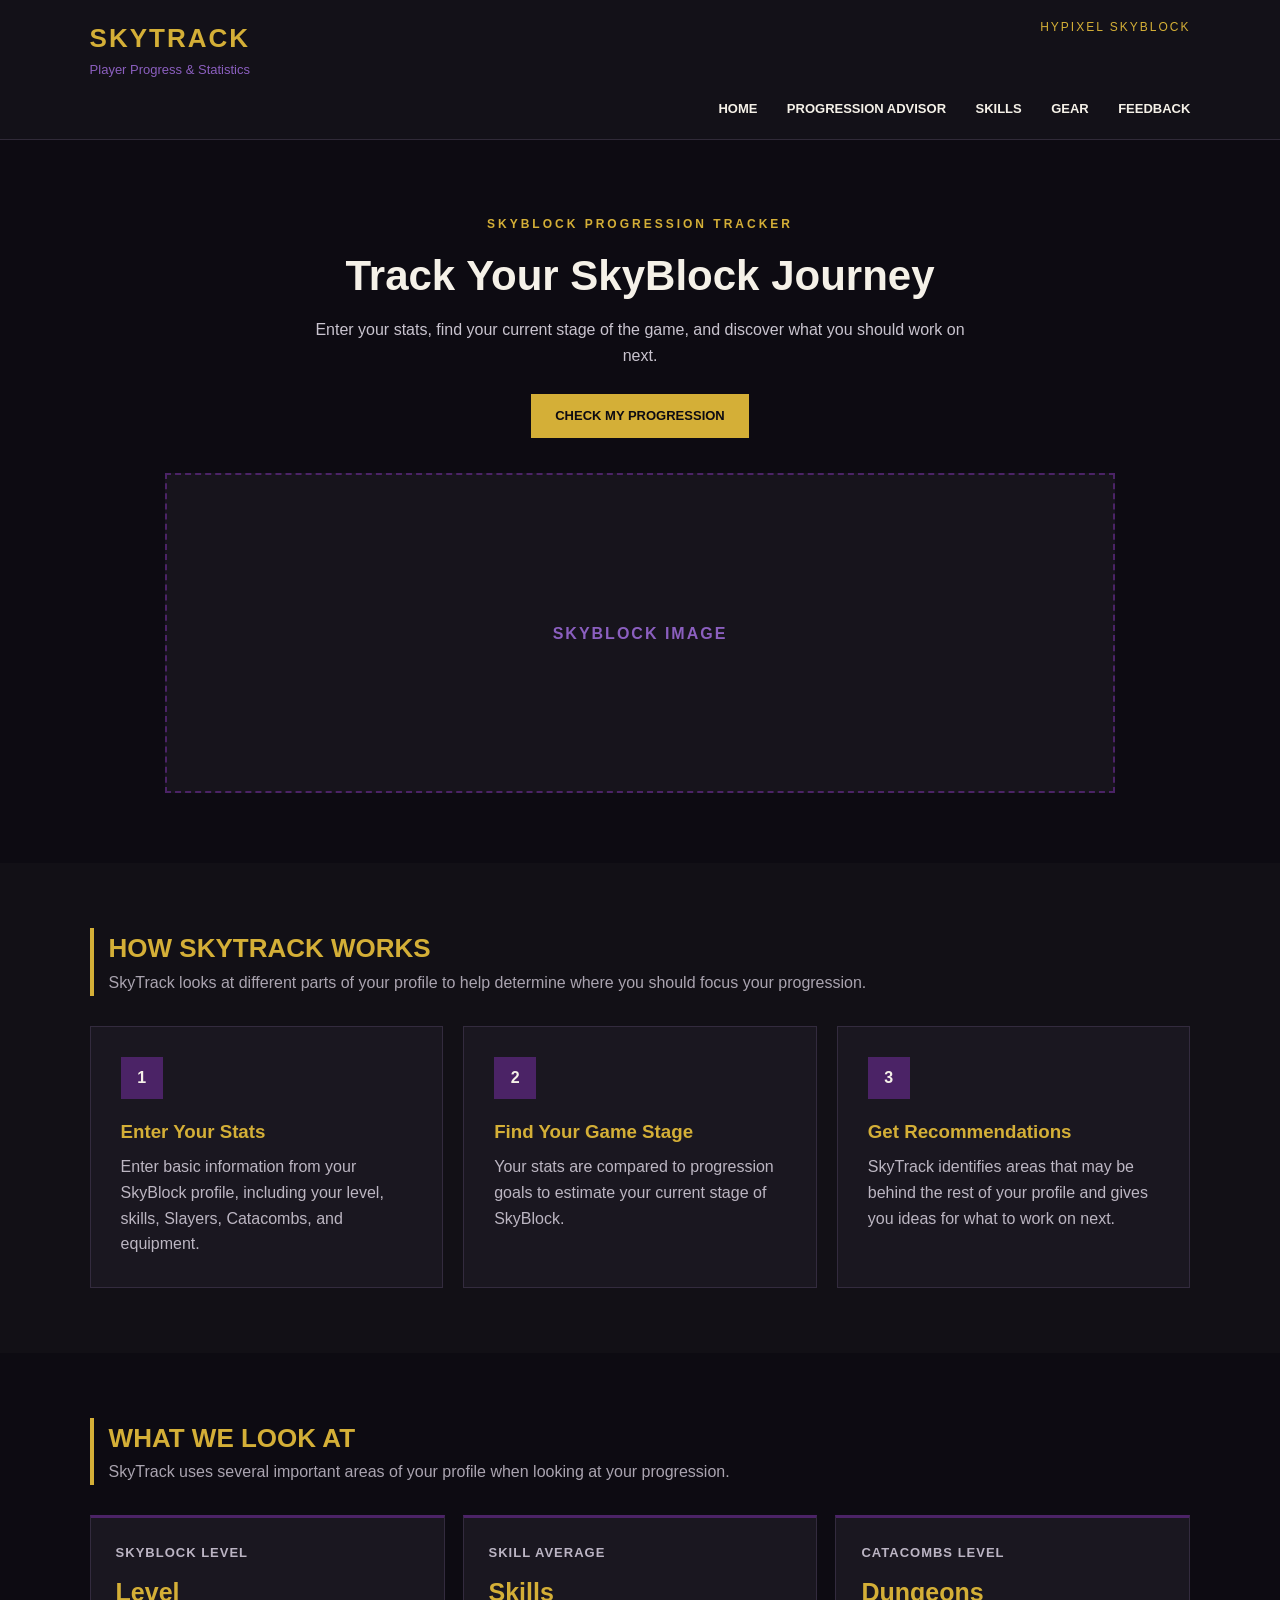
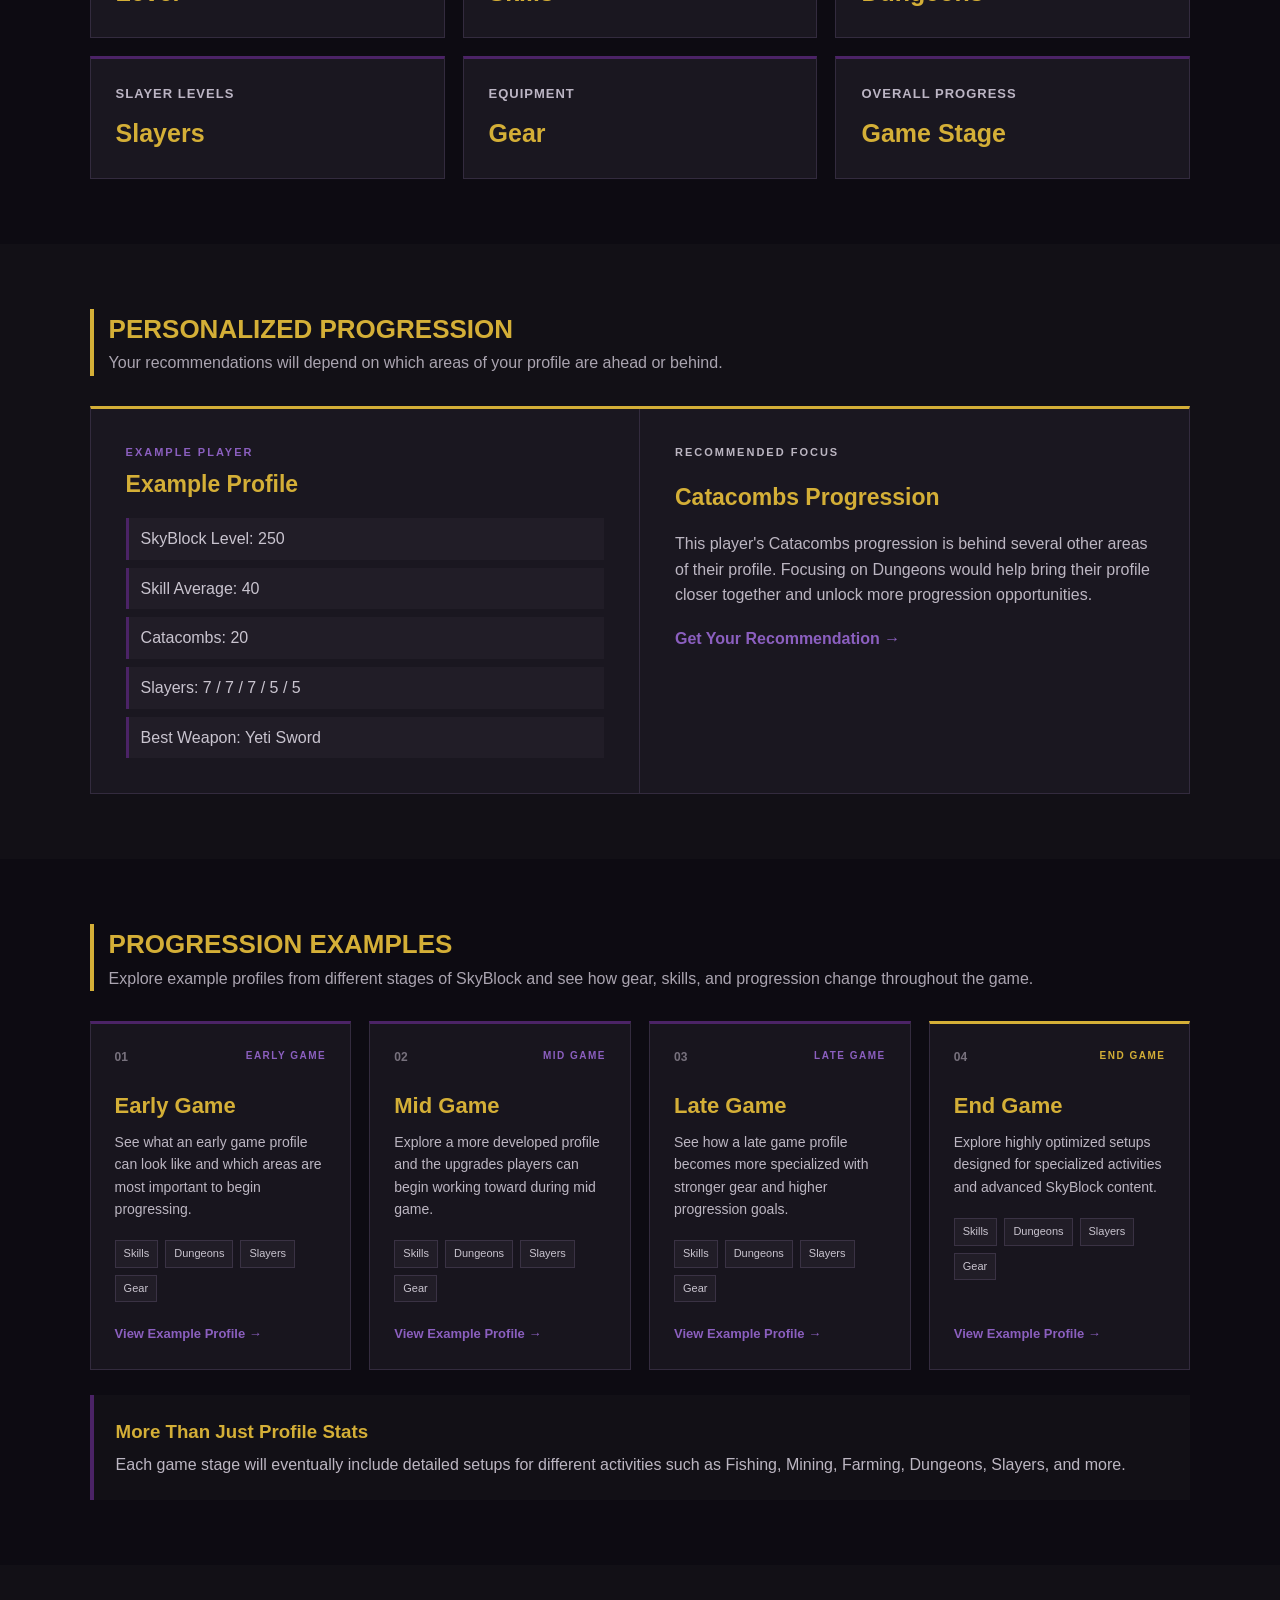
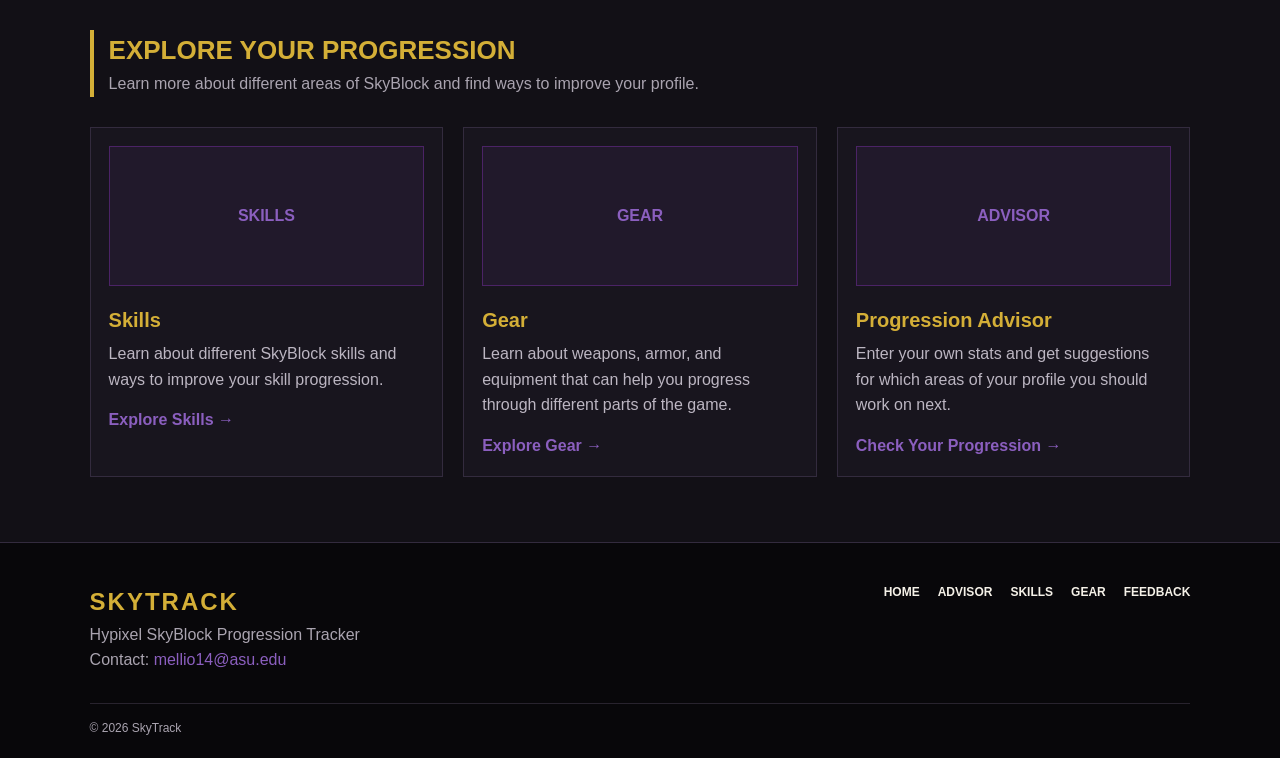
==== index.html @ 22b89dca "index and style for homepage of skyback" ====
<!DOCTYPE html>
<html lang="en">

<head>
    <meta charset="UTF-8">
    <meta name="viewport" content="width=device-width, initial-scale=1.0">

    <meta name="description"
        content="SkyTrack helps Hypixel SkyBlock players understand their progression and decide what to work on next.">

    <title>SkyTrack | Hypixel SkyBlock Progression</title>

    <link rel="stylesheet" href="styles.css">
</head>

<body>

    <header>
        <div class="header-container">

            <div class="logo">
                <h1>SKYTRACK</h1>
                <p>Player Progress & Statistics</p>
            </div>

            <div class="header-text">
                <p>HYPIXEL SKYBLOCK</p>
            </div>

        </div>

        <nav>
            <a href="index.html">Home</a>
            <a href="advisor.html">Progression Advisor</a>
            <a href="skills.html">Skills</a>
            <a href="gear.html">Gear</a>
            <a href="feedback.html">Feedback</a>
        </nav>
    </header>


    <main>

        <!-- HERO SECTION -->

        <section class="hero">

            <p class="section-label">
                SKYBLOCK PROGRESSION TRACKER
            </p>

            <h2>Track Your SkyBlock Journey</h2>

            <p class="hero-description">
                Enter your stats, find your current stage of the game,
                and discover what you should work on next.
            </p>

            <a class="main-button" href="advisor.html">
                Check My Progression
            </a>

            <div class="hero-image">
                <p>SkyBlock Image</p>
            </div>

        </section>


        <!-- HOW SKYTRACK WORKS -->

        <section class="how-it-works">

            <div class="section-heading">
                <h2>How SkyTrack Works</h2>

                <p>
                    SkyTrack looks at different parts of your profile to help
                    determine where you should focus your progression.
                </p>
            </div>

            <div class="steps-grid">

                <div class="step-card">

                    <div class="step-number">1</div>

                    <h3>Enter Your Stats</h3>

                    <p>
                        Enter basic information from your SkyBlock profile,
                        including your level, skills, Slayers, Catacombs,
                        and equipment.
                    </p>

                </div>


                <div class="step-card">

                    <div class="step-number">2</div>

                    <h3>Find Your Game Stage</h3>

                    <p>
                        Your stats are compared to progression goals to estimate
                        your current stage of SkyBlock.
                    </p>

                </div>


                <div class="step-card">

                    <div class="step-number">3</div>

                    <h3>Get Recommendations</h3>

                    <p>
                        SkyTrack identifies areas that may be behind the rest
                        of your profile and gives you ideas for what to work
                        on next.
                    </p>

                </div>

            </div>

        </section>


        <!-- STATS USED -->

        <section class="overview">

            <div class="section-heading">

                <h2>What We Look At</h2>

                <p>
                    SkyTrack uses several important areas of your profile
                    when looking at your progression.
                </p>

            </div>


            <div class="stats-grid">

                <div class="stat-card">
                    <h3>SkyBlock Level</h3>
                    <p>Level</p>
                </div>

                <div class="stat-card">
                    <h3>Skill Average</h3>
                    <p>Skills</p>
                </div>

                <div class="stat-card">
                    <h3>Catacombs Level</h3>
                    <p>Dungeons</p>
                </div>

                <div class="stat-card">
                    <h3>Slayer Levels</h3>
                    <p>Slayers</p>
                </div>

                <div class="stat-card">
                    <h3>Equipment</h3>
                    <p>Gear</p>
                </div>

                <div class="stat-card">
                    <h3>Overall Progress</h3>
                    <p>Game Stage</p>
                </div>

            </div>

        </section>


        <!-- PERSONALIZED PROGRESSION -->

        <section class="recommendation-preview">

            <div class="section-heading">

                <h2>Personalized Progression</h2>

                <p>
                    Your recommendations will depend on which areas of your
                    profile are ahead or behind.
                </p>

            </div>


            <div class="recommendation-box">

                <div class="example-profile">

                    <p class="example-label">
                        EXAMPLE PLAYER
                    </p>

                    <h3>Example Profile</h3>

                    <div class="example-stats">

                        <span>SkyBlock Level: 250</span>

                        <span>Skill Average: 40</span>

                        <span>Catacombs: 20</span>

                        <span>
                            Slayers: 7 / 7 / 7 / 5 / 5
                        </span>

                        <span>
                            Best Weapon: Yeti Sword
                        </span>

                    </div>

                </div>


                <div class="example-result">

                    <p class="example-label">
                        RECOMMENDED FOCUS
                    </p>

                    <h3>Catacombs Progression</h3>

                    <p>
                        This player's Catacombs progression is behind several
                        other areas of their profile. Focusing on Dungeons
                        would help bring their profile closer together and
                        unlock more progression opportunities.
                    </p>

                    <a href="advisor.html">
                        Get Your Recommendation →
                    </a>

                </div>

            </div>

        </section>


        <!-- PROGRESSION EXAMPLES -->

        <section class="game-stages">

            <div class="section-heading">

                <h2>Progression Examples</h2>

                <p>
                    Explore example profiles from different stages of
                    SkyBlock and see how gear, skills, and progression
                    change throughout the game.
                </p>

            </div>


            <div class="stage-grid">

                <!-- EARLY GAME -->

                <div class="stage-card early-stage">

                    <div class="stage-top">
                        <span class="stage-number">01</span>
                        <span class="stage-name">EARLY GAME</span>
                    </div>

                    <h3>Early Game</h3>

                    <p>
                        See what an early game profile can look like and
                        which areas are most important to begin progressing.
                    </p>

                    <div class="stage-categories">
                        <span>Skills</span>
                        <span>Dungeons</span>
                        <span>Slayers</span>
                        <span>Gear</span>
                    </div>

                    <a href="#">
                        View Example Profile →
                    </a>

                </div>


                <!-- MID GAME -->

                <div class="stage-card mid-stage">

                    <div class="stage-top">
                        <span class="stage-number">02</span>
                        <span class="stage-name">MID GAME</span>
                    </div>

                    <h3>Mid Game</h3>

                    <p>
                        Explore a more developed profile and the upgrades
                        players can begin working toward during mid game.
                    </p>

                    <div class="stage-categories">
                        <span>Skills</span>
                        <span>Dungeons</span>
                        <span>Slayers</span>
                        <span>Gear</span>
                    </div>

                    <a href="#">
                        View Example Profile →
                    </a>

                </div>


                <!-- LATE GAME -->

                <div class="stage-card late-stage">

                    <div class="stage-top">
                        <span class="stage-number">03</span>
                        <span class="stage-name">LATE GAME</span>
                    </div>

                    <h3>Late Game</h3>

                    <p>
                        See how a late game profile becomes more specialized
                        with stronger gear and higher progression goals.
                    </p>

                    <div class="stage-categories">
                        <span>Skills</span>
                        <span>Dungeons</span>
                        <span>Slayers</span>
                        <span>Gear</span>
                    </div>

                    <a href="#">
                        View Example Profile →
                    </a>

                </div>


                <!-- END GAME -->

                <div class="stage-card end-stage">

                    <div class="stage-top">
                        <span class="stage-number">04</span>
                        <span class="stage-name">END GAME</span>
                    </div>

                    <h3>End Game</h3>

                    <p>
                        Explore highly optimized setups designed for
                        specialized activities and advanced SkyBlock content.
                    </p>

                    <div class="stage-categories">
                        <span>Skills</span>
                        <span>Dungeons</span>
                        <span>Slayers</span>
                        <span>Gear</span>
                    </div>

                    <a href="#">
                        View Example Profile →
                    </a>

                </div>

            </div>


            <div class="stage-note">

                <h3>More Than Just Profile Stats</h3>

                <p>
                    Each game stage will eventually include detailed setups
                    for different activities such as Fishing, Mining,
                    Farming, Dungeons, Slayers, and more.
                </p>

            </div>

        </section>


        <!-- EXPLORE -->

        <section class="explore">

            <div class="section-heading">

                <h2>Explore Your Progression</h2>

                <p>
                    Learn more about different areas of SkyBlock and find
                    ways to improve your profile.
                </p>

            </div>


            <div class="explore-grid">

                <!-- SKILLS -->

                <div class="explore-card">

                    <div class="image-placeholder">
                        <span>Skills</span>
                    </div>

                    <h3>Skills</h3>

                    <p>
                        Learn about different SkyBlock skills and ways to
                        improve your skill progression.
                    </p>

                    <a href="skills.html">
                        Explore Skills →
                    </a>

                </div>


                <!-- GEAR -->

                <div class="explore-card">

                    <div class="image-placeholder">
                        <span>Gear</span>
                    </div>

                    <h3>Gear</h3>

                    <p>
                        Learn about weapons, armor, and equipment that can
                        help you progress through different parts of the game.
                    </p>

                    <a href="gear.html">
                        Explore Gear →
                    </a>

                </div>


                <!-- ADVISOR -->

                <div class="explore-card">

                    <div class="image-placeholder">
                        <span>Advisor</span>
                    </div>

                    <h3>Progression Advisor</h3>

                    <p>
                        Enter your own stats and get suggestions for which
                        areas of your profile you should work on next.
                    </p>

                    <a href="advisor.html">
                        Check Your Progression →
                    </a>

                </div>

            </div>

        </section>

    </main>


    <!-- FOOTER -->

    <footer>

        <div class="footer-container">

            <div>

                <h2>SKYTRACK</h2>

                <p>
                    Hypixel SkyBlock Progression Tracker
                </p>

                <p>
                    Contact:
                    <a href="mailto:mellio14@asu.edu">
                        mellio14@asu.edu
                    </a>
                </p>

            </div>


            <div class="footer-links">

                <a href="index.html">
                    Home
                </a>

                <a href="advisor.html">
                    Advisor
                </a>

                <a href="skills.html">
                    Skills
                </a>

                <a href="gear.html">
                    Gear
                </a>

                <a href="feedback.html">
                    Feedback
                </a>

            </div>

        </div>


        <p class="copyright">
            &copy; 2026 SkyTrack
        </p>

    </footer>

</body>

</html>
---- styles.css ----
* {
    box-sizing: border-box;
    margin: 0;
    padding: 0;
}

body {
    background-color: #0d0b12;
    color: #f5f1e8;
    font-family: Arial, Helvetica, sans-serif;
    line-height: 1.6;
}


/* HEADER */

header {
    background-color: #131118;
    border-bottom: 1px solid #302a38;
    padding: 18px 7%;
}

.header-container {
    display: flex;
    justify-content: space-between;
}

.logo h1 {
    color: #d4af37;
    font-size: 26px;
    letter-spacing: 2px;
}

.logo p {
    color: #8b5fbf;
    font-size: 13px;
}

.header-text {
    color: #d4af37;
    font-size: 12px;
    letter-spacing: 2px;
}


/* NAVIGATION */

nav {
    margin-top: 15px;
    text-align: right;
}

nav a {
    color: #f5f1e8;
    text-decoration: none;
    text-transform: uppercase;
    font-size: 13px;
    font-weight: bold;
    margin-left: 25px;
}

nav a:hover {
    color: #d4af37;
}


/* HERO */

.hero {
    text-align: center;
    padding: 75px 10% 70px;
}

.section-label {
    color: #d4af37;
    font-size: 12px;
    font-weight: bold;
    letter-spacing: 3px;
    text-transform: uppercase;
}

.hero h2 {
    font-size: 42px;
    margin: 8px 0;
}

.hero-description {
    color: #c9c4cf;
    max-width: 650px;
    margin: 0 auto 25px;
}

.main-button {
    display: inline-block;
    background-color: #d4af37;
    color: #0d0b12;
    padding: 12px 24px;
    text-decoration: none;
    text-transform: uppercase;
    font-size: 13px;
    font-weight: bold;
    margin-bottom: 35px;
}

.main-button:hover {
    background-color: #8b5fbf;
}

.hero-image {
    max-width: 950px;
    height: 320px;
    margin: 0 auto;
    border: 2px dashed #4b2366;
    background-color: #17141c;
    display: flex;
    justify-content: center;
    align-items: center;
}

.hero-image p {
    color: #8b5fbf;
    font-weight: bold;
    text-transform: uppercase;
    letter-spacing: 2px;
}


/* SECTION HEADINGS */

.section-heading {
    border-left: 4px solid #d4af37;
    padding-left: 15px;
    margin-bottom: 30px;
}

.section-heading h2 {
    color: #d4af37;
    font-size: 26px;
    text-transform: uppercase;
}

.section-heading p {
    color: #aaa4b0;
}


/* HOW SKYTRACK WORKS */

.how-it-works {
    background-color: #121016;
    padding: 65px 7%;
}

.steps-grid {
    display: grid;
    grid-template-columns: repeat(3, 1fr);
    gap: 20px;
}

.step-card {
    background-color: #1a1720;
    border: 1px solid #332b3e;
    padding: 30px;
}

.step-number {
    width: 42px;
    height: 42px;
    background-color: #4b2366;
    color: #f5f1e8;
    display: flex;
    justify-content: center;
    align-items: center;
    font-weight: bold;
    margin-bottom: 18px;
}

.step-card h3 {
    color: #d4af37;
    margin-bottom: 8px;
}

.step-card p {
    color: #bcb6c2;
}


/* OVERVIEW */

.overview {
    padding: 65px 7%;
}

.stats-grid {
    display: grid;
    grid-template-columns: repeat(3, 1fr);
    gap: 18px;
}

.stat-card {
    background-color: #1a1720;
    border: 1px solid #332b3e;
    border-top: 3px solid #4b2366;
    padding: 25px;
}

.stat-card h3 {
    color: #bcb5c4;
    font-size: 13px;
    text-transform: uppercase;
    letter-spacing: 1px;
}

.stat-card p {
    color: #d4af37;
    font-size: 25px;
    font-weight: bold;
    margin-top: 8px;
}


/* PERSONALIZED PROGRESSION */

.recommendation-preview {
    background-color: #121016;
    padding: 65px 7%;
}

.recommendation-box {
    display: grid;
    grid-template-columns: 1fr 1fr;
    background-color: #1a1720;
    border: 1px solid #332b3e;
    border-top: 3px solid #d4af37;
}

.example-profile,
.example-result {
    padding: 35px;
}

.example-profile {
    border-right: 1px solid #332b3e;
}

.example-label {
    color: #8b5fbf;
    font-size: 11px;
    font-weight: bold;
    letter-spacing: 2px;
    margin-bottom: 5px;
}

.example-profile h3,
.example-result h3 {
    color: #d4af37;
    font-size: 23px;
    margin-bottom: 15px;
}

.example-stats {
    display: flex;
    flex-direction: column;
    gap: 8px;
}

.example-stats span {
    background-color: #211d27;
    border-left: 3px solid #4b2366;
    padding: 8px 12px;
    color: #c9c4cf;
}

.example-result p {
    color: #bcb6c2;
    margin-bottom: 18px;
}

.example-result a {
    color: #8b5fbf;
    text-decoration: none;
    font-weight: bold;
}

.example-result a:hover {
    color: #d4af37;
}


/* PROGRESSION EXAMPLES */

.game-stages {
    padding: 65px 7%;
}

.stage-grid {
    display: grid;
    grid-template-columns: repeat(4, 1fr);
    gap: 18px;
}

.stage-card {
    background-color: #18151e;
    border: 1px solid #332b3e;
    border-top: 3px solid #4b2366;
    padding: 24px;
    display: flex;
    flex-direction: column;
}

.stage-top {
    display: flex;
    justify-content: space-between;
    margin-bottom: 20px;
}

.stage-number {
    color: #77717d;
    font-size: 12px;
    font-weight: bold;
}

.stage-name {
    color: #8b5fbf;
    font-size: 10px;
    font-weight: bold;
    letter-spacing: 1.5px;
}

.stage-card h3 {
    color: #d4af37;
    font-size: 22px;
    margin-bottom: 8px;
}

.stage-card p {
    color: #bcb6c2;
    font-size: 14px;
    margin-bottom: 20px;
}

.stage-categories {
    display: flex;
    flex-wrap: wrap;
    gap: 7px;
    margin-bottom: 22px;
}

.stage-categories span {
    background-color: #211d27;
    border: 1px solid #3a3244;
    color: #c9c4cf;
    padding: 4px 8px;
    font-size: 11px;
}

.stage-card a {
    color: #8b5fbf;
    text-decoration: none;
    font-weight: bold;
    font-size: 13px;
    margin-top: auto;
}

.stage-card a:hover {
    color: #d4af37;
}

.end-stage {
    border-top-color: #d4af37;
}

.end-stage .stage-name {
    color: #d4af37;
}


/* STAGE INFORMATION */

.stage-note {
    background-color: #121016;
    border-left: 4px solid #4b2366;
    margin-top: 25px;
    padding: 22px;
}

.stage-note h3 {
    color: #d4af37;
    margin-bottom: 5px;
}

.stage-note p {
    color: #bcb6c2;
}


/* EXPLORE */

.explore {
    background-color: #121016;
    padding: 65px 7%;
}

.explore-grid {
    display: grid;
    grid-template-columns: repeat(3, 1fr);
    gap: 20px;
}

.explore-card {
    background-color: #18151e;
    border: 1px solid #332b3e;
    padding: 18px;
}

.image-placeholder {
    height: 140px;
    background-color: #21192b;
    border: 1px solid #4b2366;
    display: flex;
    justify-content: center;
    align-items: center;
    margin-bottom: 18px;
}

.image-placeholder span {
    color: #8b5fbf;
    text-transform: uppercase;
    font-weight: bold;
}

.explore-card h3 {
    color: #d4af37;
    font-size: 20px;
    margin-bottom: 5px;
}

.explore-card p {
    color: #bcb6c2;
    margin-bottom: 15px;
}

.explore-card a {
    color: #8b5fbf;
    font-weight: bold;
    text-decoration: none;
}

.explore-card a:hover {
    color: #d4af37;
}


/* FOOTER */

footer {
    background-color: #08070a;
    border-top: 1px solid #332b3e;
    padding: 40px 7% 20px;
}

.footer-container {
    display: flex;
    justify-content: space-between;
}

footer h2 {
    color: #d4af37;
    letter-spacing: 2px;
}

footer p {
    color: #aaa4b0;
}

footer a {
    color: #8b5fbf;
    text-decoration: none;
}

.footer-links {
    display: flex;
    gap: 18px;
}

.footer-links a {
    color: #f5f1e8;
    font-size: 12px;
    font-weight: bold;
    text-transform: uppercase;
}

.footer-links a:hover {
    color: #d4af37;
}

.copyright {
    border-top: 1px solid #28232e;
    margin-top: 30px;
    padding-top: 15px;
    font-size: 12px;
}


/* TABLET */

@media (max-width: 1050px) {

    .stage-grid {
        grid-template-columns: repeat(2, 1fr);
    }

}


/* MOBILE */

@media (max-width: 800px) {

    .stats-grid,
    .steps-grid,
    .explore-grid,
    .recommendation-box,
    .stage-grid {
        grid-template-columns: 1fr;
    }

    .header-container,
    .footer-container {
        flex-direction: column;
    }

    nav {
        text-align: left;
    }

    nav a {
        display: block;
        margin: 8px 0;
    }

    .example-profile {
        border-right: none;
        border-bottom: 1px solid #332b3e;
    }

    .footer-links {
        margin-top: 20px;
        flex-direction: column;
    }

    .hero h2 {
        font-size: 32px;
    }
}
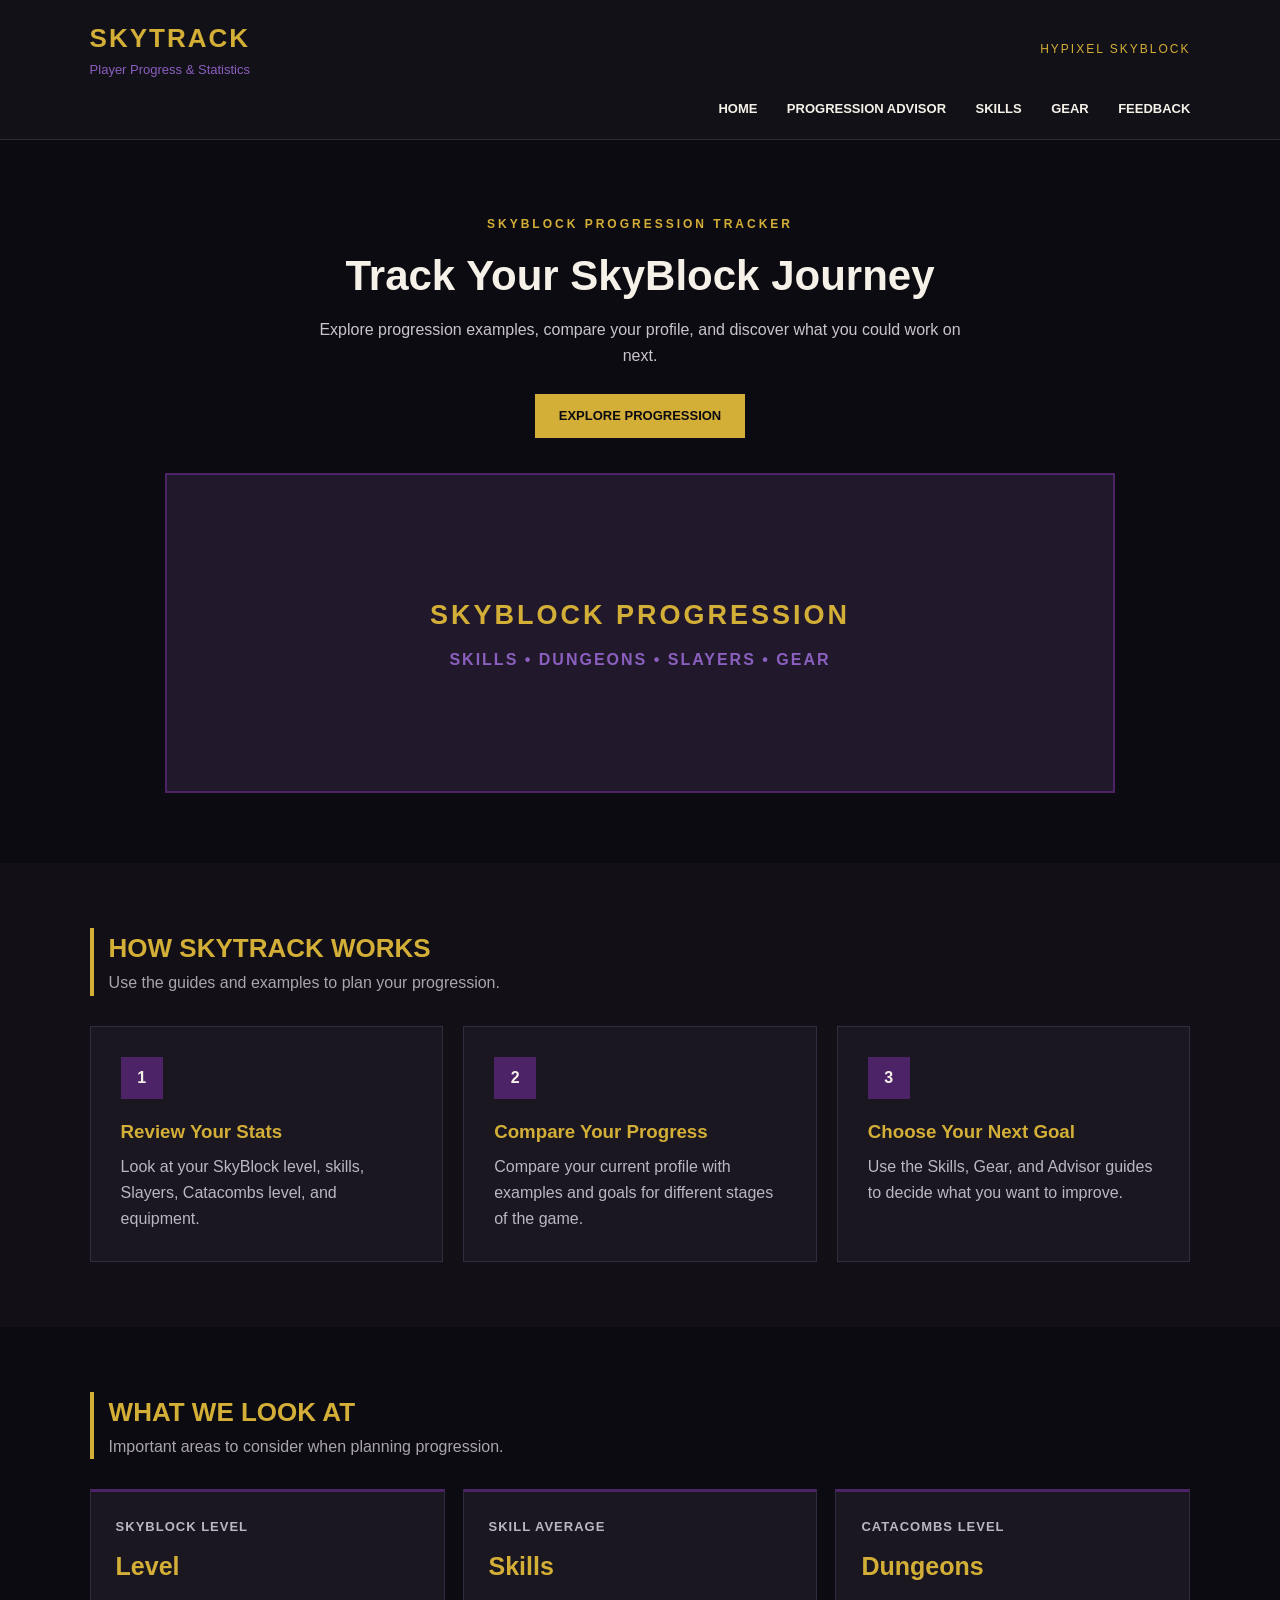
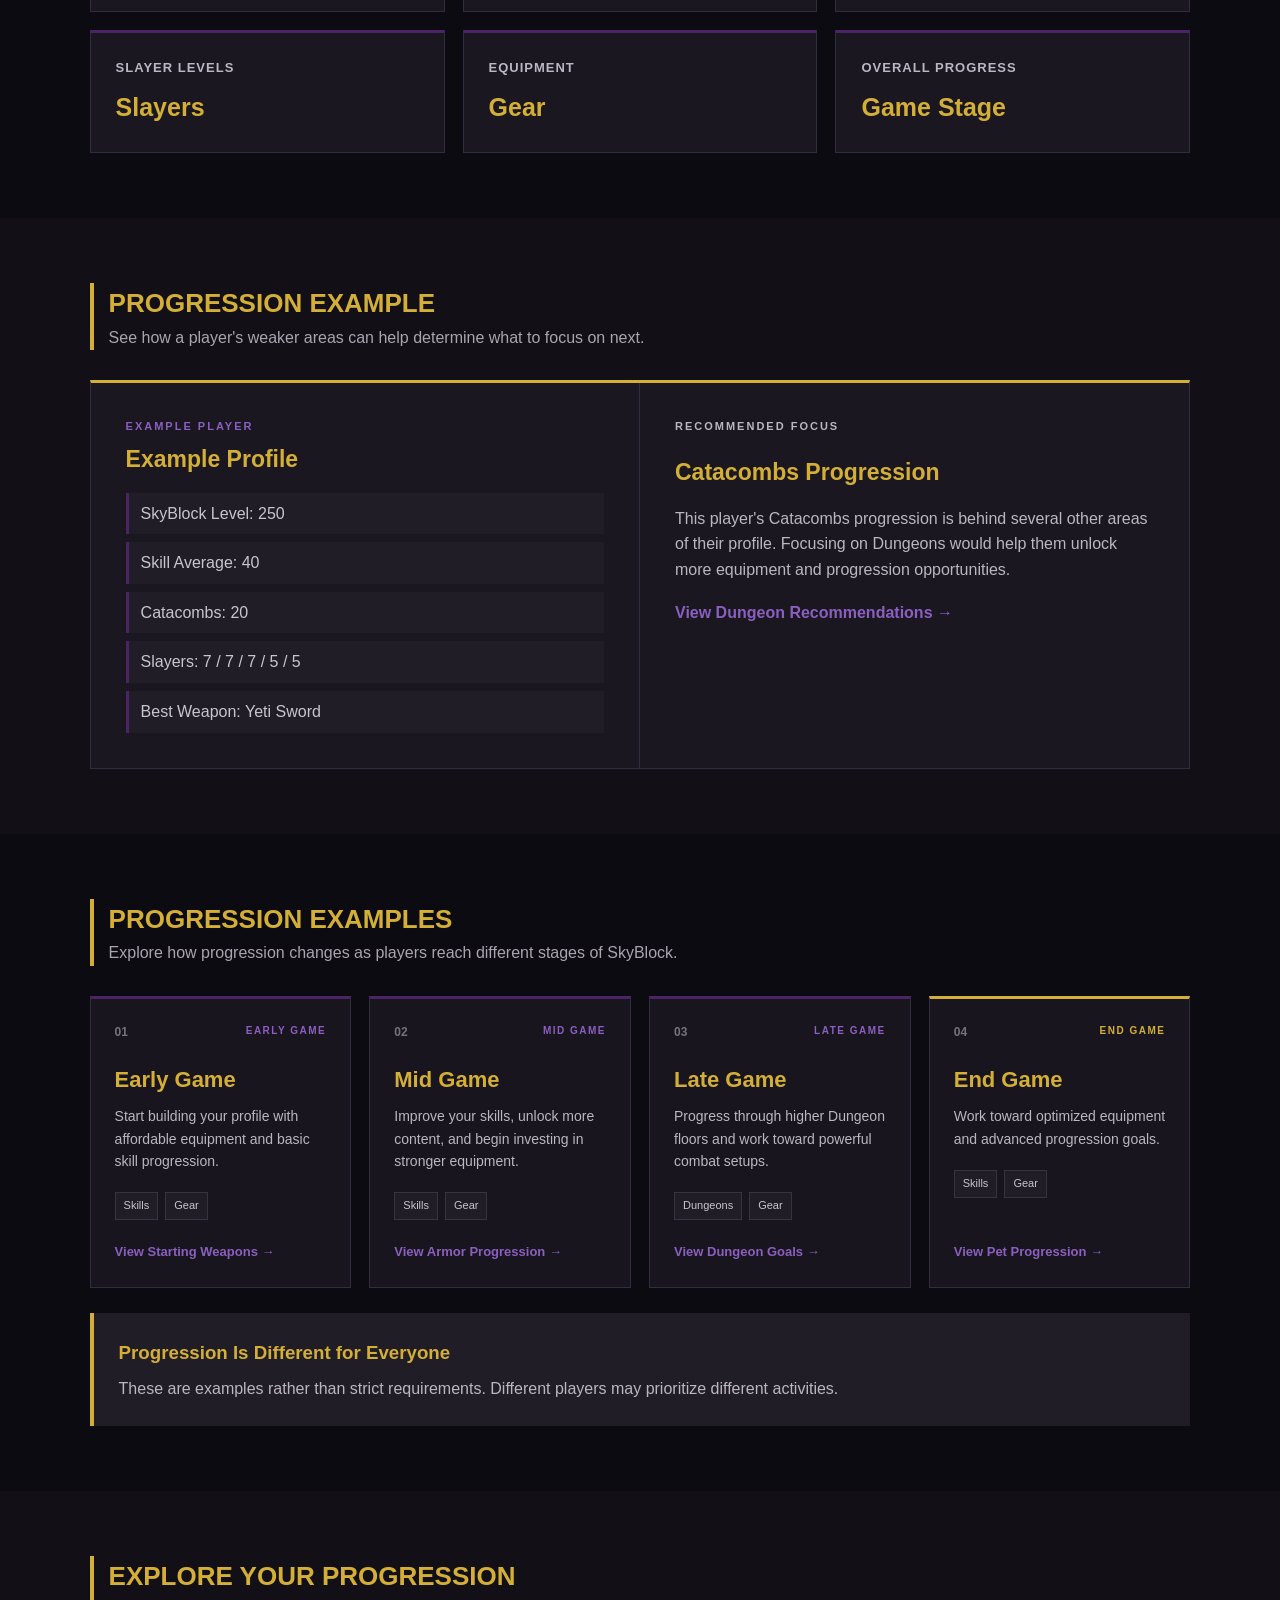
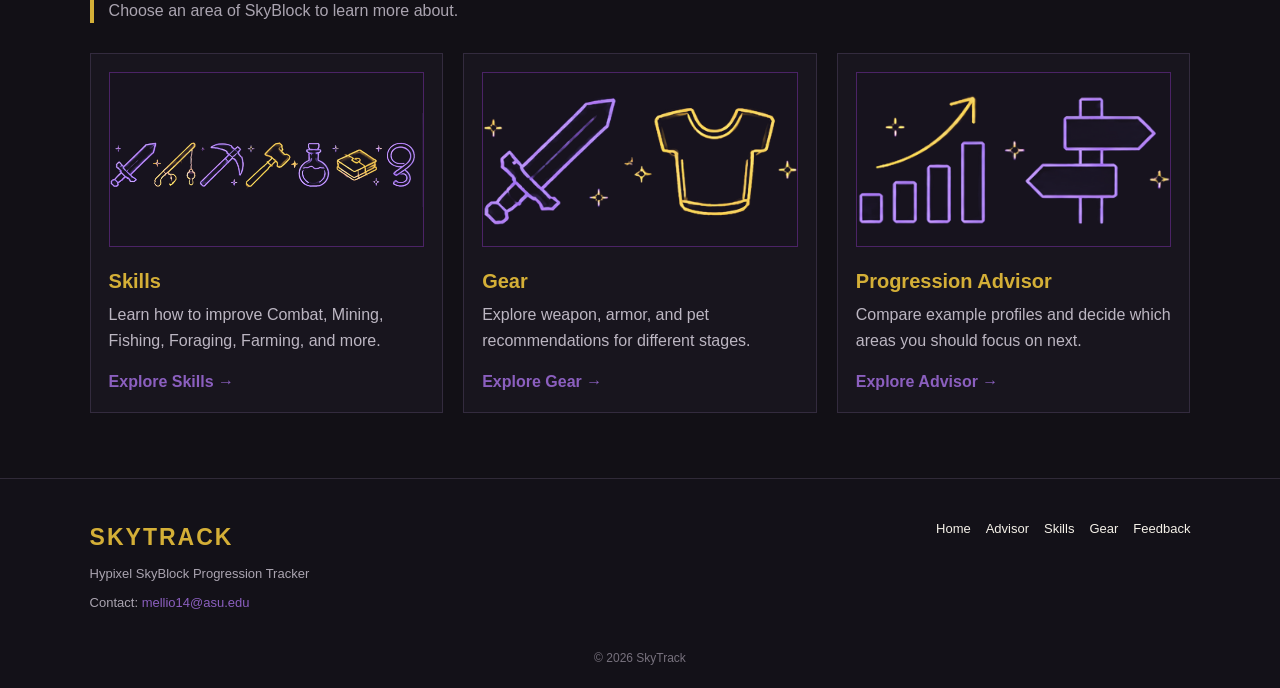
==== commit 9fbaf458: "Finished up the website Added images for skills, advisor, and gear. Also finished up code for gear a" ====
--- a/index.html
+++ b/index.html
@@ -1,3 +1,4 @@
+
 <!DOCTYPE html>
 <html lang="en">
 
@@ -6,7 +7,7 @@
     <meta name="viewport" content="width=device-width, initial-scale=1.0">
 
     <meta name="description"
-        content="SkyTrack helps Hypixel SkyBlock players understand their progression and decide what to work on next.">
+          content="SkyTrack provides Hypixel SkyBlock progression guides for skills, dungeons, slayers, weapons, armor, and pets.">
 
     <title>SkyTrack | Hypixel SkyBlock Progression</title>
 
@@ -15,12 +16,15 @@
 
 <body>
 
+    <!-- HEADER -->
+
     <header>
+
         <div class="header-container">
 
             <div class="logo">
                 <h1>SKYTRACK</h1>
-                <p>Player Progress & Statistics</p>
+                <p>Player Progress &amp; Statistics</p>
             </div>
 
             <div class="header-text">
@@ -36,12 +40,13 @@
             <a href="gear.html">Gear</a>
             <a href="feedback.html">Feedback</a>
         </nav>
+
     </header>
 
 
     <main>
 
-        <!-- HERO SECTION -->
+        <!-- HERO -->
 
         <section class="hero">
 
@@ -52,22 +57,30 @@
             <h2>Track Your SkyBlock Journey</h2>
 
             <p class="hero-description">
-                Enter your stats, find your current stage of the game,
-                and discover what you should work on next.
+                Explore progression examples, compare your profile,
+                and discover what you could work on next.
             </p>
 
             <a class="main-button" href="advisor.html">
-                Check My Progression
+                Explore Progression
             </a>
 
             <div class="hero-image">
-                <p>SkyBlock Image</p>
+
+                <div>
+                    <h3>SKYBLOCK PROGRESSION</h3>
+
+                    <p>
+                        Skills &bull; Dungeons &bull; Slayers &bull; Gear
+                    </p>
+                </div>
+
             </div>
 
         </section>
 
 
-        <!-- HOW SKYTRACK WORKS -->
+        <!-- HOW IT WORKS -->
 
         <section class="how-it-works">
 
@@ -75,8 +88,7 @@
                 <h2>How SkyTrack Works</h2>
 
                 <p>
-                    SkyTrack looks at different parts of your profile to help
-                    determine where you should focus your progression.
+                    Use the guides and examples to plan your progression.
                 </p>
             </div>
 
@@ -86,12 +98,11 @@
 
                     <div class="step-number">1</div>
 
-                    <h3>Enter Your Stats</h3>
-
-                    <p>
-                        Enter basic information from your SkyBlock profile,
-                        including your level, skills, Slayers, Catacombs,
-                        and equipment.
+                    <h3>Review Your Stats</h3>
+
+                    <p>
+                        Look at your SkyBlock level, skills, Slayers,
+                        Catacombs level, and equipment.
                     </p>
 
                 </div>
@@ -101,11 +112,11 @@
 
                     <div class="step-number">2</div>
 
-                    <h3>Find Your Game Stage</h3>
-
-                    <p>
-                        Your stats are compared to progression goals to estimate
-                        your current stage of SkyBlock.
+                    <h3>Compare Your Progress</h3>
+
+                    <p>
+                        Compare your current profile with examples
+                        and goals for different stages of the game.
                     </p>
 
                 </div>
@@ -115,12 +126,11 @@
 
                     <div class="step-number">3</div>
 
-                    <h3>Get Recommendations</h3>
-
-                    <p>
-                        SkyTrack identifies areas that may be behind the rest
-                        of your profile and gives you ideas for what to work
-                        on next.
+                    <h3>Choose Your Next Goal</h3>
+
+                    <p>
+                        Use the Skills, Gear, and Advisor guides
+                        to decide what you want to improve.
                     </p>
 
                 </div>
@@ -130,7 +140,7 @@
         </section>
 
 
-        <!-- STATS USED -->
+        <!-- WHAT WE LOOK AT -->
 
         <section class="overview">
 
@@ -139,12 +149,10 @@
                 <h2>What We Look At</h2>
 
                 <p>
-                    SkyTrack uses several important areas of your profile
-                    when looking at your progression.
-                </p>
-
-            </div>
-
+                    Important areas to consider when planning progression.
+                </p>
+
+            </div>
 
             <div class="stats-grid">
 
@@ -183,17 +191,17 @@
         </section>
 
 
-        <!-- PERSONALIZED PROGRESSION -->
+        <!-- PROGRESSION EXAMPLE -->
 
         <section class="recommendation-preview">
 
             <div class="section-heading">
 
-                <h2>Personalized Progression</h2>
-
-                <p>
-                    Your recommendations will depend on which areas of your
-                    profile are ahead or behind.
+                <h2>Progression Example</h2>
+
+                <p>
+                    See how a player's weaker areas can help
+                    determine what to focus on next.
                 </p>
 
             </div>
@@ -217,13 +225,9 @@
 
                         <span>Catacombs: 20</span>
 
-                        <span>
-                            Slayers: 7 / 7 / 7 / 5 / 5
-                        </span>
-
-                        <span>
-                            Best Weapon: Yeti Sword
-                        </span>
+                        <span>Slayers: 7 / 7 / 7 / 5 / 5</span>
+
+                        <span>Best Weapon: Yeti Sword</span>
 
                     </div>
 
@@ -239,14 +243,14 @@
                     <h3>Catacombs Progression</h3>
 
                     <p>
-                        This player's Catacombs progression is behind several
-                        other areas of their profile. Focusing on Dungeons
-                        would help bring their profile closer together and
-                        unlock more progression opportunities.
-                    </p>
-
-                    <a href="advisor.html">
-                        Get Your Recommendation →
+                        This player's Catacombs progression is behind
+                        several other areas of their profile.
+                        Focusing on Dungeons would help them unlock
+                        more equipment and progression opportunities.
+                    </p>
+
+                    <a href="advisor.html#dungeons">
+                        View Dungeon Recommendations &rarr;
                     </a>
 
                 </div>
@@ -256,7 +260,7 @@
         </section>
 
 
-        <!-- PROGRESSION EXAMPLES -->
+        <!-- GAME STAGES -->
 
         <section class="game-stages">
 
@@ -265,9 +269,8 @@
                 <h2>Progression Examples</h2>
 
                 <p>
-                    Explore example profiles from different stages of
-                    SkyBlock and see how gear, skills, and progression
-                    change throughout the game.
+                    Explore how progression changes as players
+                    reach different stages of SkyBlock.
                 </p>
 
             </div>
@@ -287,19 +290,17 @@
                     <h3>Early Game</h3>
 
                     <p>
-                        See what an early game profile can look like and
-                        which areas are most important to begin progressing.
+                        Start building your profile with affordable
+                        equipment and basic skill progression.
                     </p>
 
                     <div class="stage-categories">
                         <span>Skills</span>
-                        <span>Dungeons</span>
-                        <span>Slayers</span>
                         <span>Gear</span>
                     </div>
 
-                    <a href="#">
-                        View Example Profile →
+                    <a href="gear.html#weapons">
+                        View Starting Weapons &rarr;
                     </a>
 
                 </div>
@@ -317,19 +318,17 @@
                     <h3>Mid Game</h3>
 
                     <p>
-                        Explore a more developed profile and the upgrades
-                        players can begin working toward during mid game.
+                        Improve your skills, unlock more content,
+                        and begin investing in stronger equipment.
                     </p>
 
                     <div class="stage-categories">
                         <span>Skills</span>
-                        <span>Dungeons</span>
-                        <span>Slayers</span>
                         <span>Gear</span>
                     </div>
 
-                    <a href="#">
-                        View Example Profile →
+                    <a href="gear.html#armor">
+                        View Armor Progression &rarr;
                     </a>
 
                 </div>
@@ -347,19 +346,17 @@
                     <h3>Late Game</h3>
 
                     <p>
-                        See how a late game profile becomes more specialized
-                        with stronger gear and higher progression goals.
+                        Progress through higher Dungeon floors
+                        and work toward powerful combat setups.
                     </p>
 
                     <div class="stage-categories">
-                        <span>Skills</span>
                         <span>Dungeons</span>
-                        <span>Slayers</span>
                         <span>Gear</span>
                     </div>
 
-                    <a href="#">
-                        View Example Profile →
+                    <a href="advisor.html#dungeons">
+                        View Dungeon Goals &rarr;
                     </a>
 
                 </div>
@@ -377,19 +374,17 @@
                     <h3>End Game</h3>
 
                     <p>
-                        Explore highly optimized setups designed for
-                        specialized activities and advanced SkyBlock content.
+                        Work toward optimized equipment
+                        and advanced progression goals.
                     </p>
 
                     <div class="stage-categories">
                         <span>Skills</span>
-                        <span>Dungeons</span>
-                        <span>Slayers</span>
                         <span>Gear</span>
                     </div>
 
-                    <a href="#">
-                        View Example Profile →
+                    <a href="gear.html#pets">
+                        View Pet Progression &rarr;
                     </a>
 
                 </div>
@@ -399,12 +394,11 @@
 
             <div class="stage-note">
 
-                <h3>More Than Just Profile Stats</h3>
-
-                <p>
-                    Each game stage will eventually include detailed setups
-                    for different activities such as Fishing, Mining,
-                    Farming, Dungeons, Slayers, and more.
+                <h3>Progression Is Different for Everyone</h3>
+
+                <p>
+                    These are examples rather than strict requirements.
+                    Different players may prioritize different activities.
                 </p>
 
             </div>
@@ -412,7 +406,7 @@
         </section>
 
 
-        <!-- EXPLORE -->
+        <!-- EXPLORE YOUR PROGRESSION -->
 
         <section class="explore">
 
@@ -421,8 +415,7 @@
                 <h2>Explore Your Progression</h2>
 
                 <p>
-                    Learn more about different areas of SkyBlock and find
-                    ways to improve your profile.
+                    Choose an area of SkyBlock to learn more about.
                 </p>
 
             </div>
@@ -435,18 +428,23 @@
                 <div class="explore-card">
 
                     <div class="image-placeholder">
-                        <span>Skills</span>
+
+                        <img
+                            src="skills.png"
+                            alt="Purple and gold outlines of SkyBlock skill tools"
+                        >
+
                     </div>
 
                     <h3>Skills</h3>
 
                     <p>
-                        Learn about different SkyBlock skills and ways to
-                        improve your skill progression.
+                        Learn how to improve Combat, Mining, Fishing,
+                        Foraging, Farming, and more.
                     </p>
 
                     <a href="skills.html">
-                        Explore Skills →
+                        Explore Skills &rarr;
                     </a>
 
                 </div>
@@ -457,40 +455,50 @@
                 <div class="explore-card">
 
                     <div class="image-placeholder">
-                        <span>Gear</span>
+
+                        <img
+                            src="gear.png"
+                            alt="Purple sword and gold chestplate"
+                        >
+
                     </div>
 
                     <h3>Gear</h3>
 
                     <p>
-                        Learn about weapons, armor, and equipment that can
-                        help you progress through different parts of the game.
+                        Explore weapon, armor, and pet recommendations
+                        for different stages.
                     </p>
 
                     <a href="gear.html">
-                        Explore Gear →
-                    </a>
-
-                </div>
-
-
-                <!-- ADVISOR -->
+                        Explore Gear &rarr;
+                    </a>
+
+                </div>
+
+
+                <!-- PROGRESSION ADVISOR -->
 
                 <div class="explore-card">
 
                     <div class="image-placeholder">
-                        <span>Advisor</span>
+
+                        <img
+                            src="advisor.png"
+                            alt="Purple progression chart and direction sign"
+                        >
+
                     </div>
 
                     <h3>Progression Advisor</h3>
 
                     <p>
-                        Enter your own stats and get suggestions for which
-                        areas of your profile you should work on next.
+                        Compare example profiles and decide
+                        which areas you should focus on next.
                     </p>
 
                     <a href="advisor.html">
-                        Check Your Progression →
+                        Explore Advisor &rarr;
                     </a>
 
                 </div>
@@ -512,9 +520,7 @@
 
                 <h2>SKYTRACK</h2>
 
-                <p>
-                    Hypixel SkyBlock Progression Tracker
-                </p>
+                <p>Hypixel SkyBlock Progression Tracker</p>
 
                 <p>
                     Contact:
@@ -528,30 +534,19 @@
 
             <div class="footer-links">
 
-                <a href="index.html">
-                    Home
-                </a>
-
-                <a href="advisor.html">
-                    Advisor
-                </a>
-
-                <a href="skills.html">
-                    Skills
-                </a>
-
-                <a href="gear.html">
-                    Gear
-                </a>
-
-                <a href="feedback.html">
-                    Feedback
-                </a>
+                <a href="index.html">Home</a>
+
+                <a href="advisor.html">Advisor</a>
+
+                <a href="skills.html">Skills</a>
+
+                <a href="gear.html">Gear</a>
+
+                <a href="feedback.html">Feedback</a>
 
             </div>
 
         </div>
-
 
         <p class="copyright">
             &copy; 2026 SkyTrack
@@ -560,5 +555,4 @@
     </footer>
 
 </body>
-
-</html>+</html>
--- a/styles.css
+++ b/styles.css
@@ -2,6 +2,10 @@
     box-sizing: border-box;
     margin: 0;
     padding: 0;
+}
+
+html {
+    scroll-behavior: smooth;
 }
 
 body {
@@ -11,6 +15,18 @@
     line-height: 1.6;
 }
 
+a {
+    color: #8b5fbf;
+}
+
+a:hover {
+    color: #d4af37;
+}
+
+section {
+    scroll-margin-top: 20px;
+}
+
 
 /* HEADER */
 
@@ -23,6 +39,8 @@
 .header-container {
     display: flex;
     justify-content: space-between;
+    align-items: center;
+    gap: 20px;
 }
 
 .logo h1 {
@@ -64,19 +82,57 @@
 }
 
 
-/* HERO */
+/* SHARED HEADINGS */
+
+.section-label {
+    color: #d4af37;
+    font-size: 12px;
+    font-weight: bold;
+    letter-spacing: 3px;
+    text-transform: uppercase;
+}
+
+.section-heading {
+    border-left: 4px solid #d4af37;
+    padding-left: 15px;
+    margin-bottom: 30px;
+}
+
+.section-heading h2 {
+    color: #d4af37;
+    font-size: 26px;
+    text-transform: uppercase;
+}
+
+.section-heading p {
+    color: #aaa4b0;
+}
+
+.page-intro {
+    text-align: center;
+    padding: 70px 10%;
+    background-color: #121016;
+}
+
+.page-intro h2 {
+    color: #d4af37;
+    font-size: 36px;
+    margin: 10px 0;
+}
+
+.page-intro p {
+    color: #c9c4cf;
+    max-width: 700px;
+    margin-left: auto;
+    margin-right: auto;
+}
+
+
+/* HOME HERO */
 
 .hero {
     text-align: center;
     padding: 75px 10% 70px;
-}
-
-.section-label {
-    color: #d4af37;
-    font-size: 12px;
-    font-weight: bold;
-    letter-spacing: 3px;
-    text-transform: uppercase;
 }
 
 .hero h2 {
@@ -104,17 +160,25 @@
 
 .main-button:hover {
     background-color: #8b5fbf;
+    color: #0d0b12;
 }
 
 .hero-image {
     max-width: 950px;
-    height: 320px;
+    min-height: 320px;
     margin: 0 auto;
-    border: 2px dashed #4b2366;
-    background-color: #17141c;
+    border: 2px solid #4b2366;
+    background-color: #21192b;
     display: flex;
     justify-content: center;
     align-items: center;
+    padding: 30px;
+}
+
+.hero-image h3 {
+    color: #d4af37;
+    font-size: 27px;
+    letter-spacing: 3px;
 }
 
 .hero-image p {
@@ -122,29 +186,11 @@
     font-weight: bold;
     text-transform: uppercase;
     letter-spacing: 2px;
-}
-
-
-/* SECTION HEADINGS */
-
-.section-heading {
-    border-left: 4px solid #d4af37;
-    padding-left: 15px;
-    margin-bottom: 30px;
-}
-
-.section-heading h2 {
-    color: #d4af37;
-    font-size: 26px;
-    text-transform: uppercase;
-}
-
-.section-heading p {
-    color: #aaa4b0;
-}
-
-
-/* HOW SKYTRACK WORKS */
+    margin-top: 10px;
+}
+
+
+/* HOME HOW IT WORKS */
 
 .how-it-works {
     background-color: #121016;
@@ -185,7 +231,7 @@
 }
 
 
-/* OVERVIEW */
+/* HOME OVERVIEW */
 
 .overview {
     padding: 65px 7%;
@@ -219,7 +265,7 @@
 }
 
 
-/* PERSONALIZED PROGRESSION */
+/* HOME RECOMMENDATION */
 
 .recommendation-preview {
     background-color: #121016;
@@ -277,17 +323,12 @@
 }
 
 .example-result a {
-    color: #8b5fbf;
+    font-weight: bold;
     text-decoration: none;
-    font-weight: bold;
-}
-
-.example-result a:hover {
-    color: #d4af37;
-}
-
-
-/* PROGRESSION EXAMPLES */
+}
+
+
+/* HOME STAGES */
 
 .game-stages {
     padding: 65px 7%;
@@ -312,6 +353,7 @@
     display: flex;
     justify-content: space-between;
     margin-bottom: 20px;
+    gap: 10px;
 }
 
 .stage-number {
@@ -374,19 +416,16 @@
     color: #d4af37;
 }
 
-
-/* STAGE INFORMATION */
-
 .stage-note {
-    background-color: #121016;
-    border-left: 4px solid #4b2366;
+    background-color: #211d27;
+    border-left: 4px solid #d4af37;
+    padding: 25px;
     margin-top: 25px;
-    padding: 22px;
 }
 
 .stage-note h3 {
     color: #d4af37;
-    margin-bottom: 5px;
+    margin-bottom: 8px;
 }
 
 .stage-note p {
@@ -394,7 +433,7 @@
 }
 
 
-/* EXPLORE */
+/* HOME EXPLORE */
 
 .explore {
     background-color: #121016;
@@ -414,19 +453,21 @@
 }
 
 .image-placeholder {
-    height: 140px;
-    background-color: #21192b;
+    height: 175px;
+    background-color: #17131e;
     border: 1px solid #4b2366;
     display: flex;
     justify-content: center;
     align-items: center;
     margin-bottom: 18px;
-}
-
-.image-placeholder span {
-    color: #8b5fbf;
-    text-transform: uppercase;
-    font-weight: bold;
+    overflow: hidden;
+}
+
+.image-placeholder img {
+    display: block;
+    width: 100%;
+    height: 100%;
+    object-fit: contain;
 }
 
 .explore-card h3 {
@@ -441,64 +482,795 @@
 }
 
 .explore-card a {
+    font-weight: bold;
+    text-decoration: none;
+}
+
+
+/* ADVISOR FORM */
+
+.advisor-section {
+    padding: 65px 15%;
+}
+
+.advisor-section form {
+    max-width: 800px;
+    margin: auto;
+    background-color: #1a1720;
+    border: 1px solid #332b3e;
+    border-top: 3px solid #d4af37;
+    padding: 35px;
+    display: grid;
+    grid-template-columns: 180px 1fr;
+    gap: 15px;
+}
+
+.advisor-section label {
+    color: #d4af37;
+    font-weight: bold;
+}
+
+.advisor-section input,
+.advisor-section select {
+    padding: 10px;
+    width: 100%;
+    min-width: 0;
+}
+
+.advisor-section input[type="submit"] {
+    grid-column: 2;
+    background-color: #d4af37;
+    color: #0d0b12;
+    border: none;
+    font-weight: bold;
+    cursor: pointer;
+}
+
+.advisor-section input[type="submit"]:hover {
+    background-color: #8b5fbf;
+}
+
+.form-note {
+    max-width: 800px;
+    margin: 15px auto 0;
+    color: #aaa4b0;
+    font-size: 13px;
+}
+
+
+/* ADVISOR INFORMATION */
+
+.advisor-info {
+    background-color: #121016;
+    padding: 65px 10%;
+}
+
+.advisor-grid {
+    display: grid;
+    grid-template-columns: repeat(2, 1fr);
+    gap: 20px;
+}
+
+.advisor-card {
+    background-color: #1a1720;
+    border: 1px solid #332b3e;
+    border-top: 3px solid #4b2366;
+    padding: 30px;
+}
+
+.advisor-card h3 {
+    color: #d4af37;
+    font-size: 21px;
+    margin-bottom: 8px;
+}
+
+.advisor-card p {
+    color: #bcb6c2;
+    margin-bottom: 15px;
+}
+
+.advisor-card a {
+    font-weight: bold;
+    text-decoration: none;
+}
+
+
+/* ADVISOR LEVEL RANGE */
+
+.progression-range {
+    padding: 65px 10%;
+}
+
+.progression-message {
+    background-color: #1a1720;
+    border: 1px solid #332b3e;
+    border-left: 4px solid #d4af37;
+    padding: 30px;
+}
+
+.progression-message h3 {
+    color: #d4af37;
+    font-size: 22px;
+    margin-bottom: 10px;
+}
+
+.progression-message p {
+    color: #bcb6c2;
+    margin-bottom: 10px;
+}
+
+
+/* ADVISOR DUNGEONS */
+
+.recommendation-section {
+    background-color: #121016;
+    padding: 65px 10%;
+}
+
+.recommendation-content {
+    display: grid;
+    grid-template-columns: repeat(2, 1fr);
+    gap: 20px;
+}
+
+.recommendation-main,
+.goal-list {
+    background-color: #1a1720;
+    border: 1px solid #332b3e;
+    border-top: 3px solid #4b2366;
+    padding: 30px;
+}
+
+.recommendation-main h3,
+.goal-list h3 {
+    color: #d4af37;
+    font-size: 21px;
+    margin-bottom: 10px;
+}
+
+.recommendation-main p {
+    color: #bcb6c2;
+    margin-bottom: 12px;
+}
+
+.goal-list ul {
+    margin-left: 20px;
+    color: #bcb6c2;
+}
+
+.goal-list li {
+    margin-bottom: 8px;
+}
+
+.tank-box {
+    background-color: #211d27;
+    border-left: 4px solid #d4af37;
+    padding: 25px;
+    margin-top: 20px;
+}
+
+.tank-box h3 {
+    color: #d4af37;
+    margin-bottom: 8px;
+}
+
+.tank-box p {
+    color: #bcb6c2;
+    margin-bottom: 12px;
+}
+
+.tank-box a {
+    font-weight: bold;
+    text-decoration: none;
+}
+
+
+/* ADVISOR SKILLS AND SLAYERS */
+
+.skills-recommendation {
+    padding: 65px 10%;
+}
+
+.slayer-recommendation {
+    background-color: #121016;
+    padding: 65px 10%;
+}
+
+.skill-input-example,
+.slayer-example {
+    display: grid;
+    grid-template-columns: repeat(2, 1fr);
+    gap: 20px;
+}
+
+.skill-input-example h3,
+.slayer-example h3 {
+    color: #d4af37;
+    margin-bottom: 15px;
+}
+
+.skill-input-example table,
+.slayer-example table {
+    width: 100%;
+    border: 2px solid #4b2366;
+    border-collapse: collapse;
+}
+
+.skill-input-example th,
+.skill-input-example td,
+.slayer-example th,
+.slayer-example td {
+    padding: 10px;
+    border: 2px solid #4b2366;
+}
+
+.skill-input-example th,
+.slayer-example th {
+    background-color: #4b2366;
+}
+
+.skill-input-example td,
+.slayer-example td {
+    text-align: center;
+}
+
+.skill-input-example .example-result,
+.slayer-example .example-result {
+    background-color: #1a1720;
+    border: 1px solid #332b3e;
+}
+
+.advisor-guide-links {
+    display: flex;
+    flex-direction: column;
+    gap: 10px;
+    margin-top: 20px;
+}
+
+.advisor-guide-links a {
+    display: block;
+    background-color: #4b2366;
+    color: #f5f1e8;
+    padding: 12px 15px;
+    text-decoration: none;
+    font-weight: bold;
+}
+
+.advisor-guide-links a:hover {
+    background-color: #d4af37;
+    color: #0d0b12;
+}
+
+
+/* SKILLS GENERAL TIPS */
+
+.general-skill-tips {
+    padding: 65px 7%;
+}
+
+.tips-grid {
+    display: grid;
+    grid-template-columns: repeat(3, 1fr);
+    gap: 20px;
+}
+
+.tip-card {
+    background-color: #1a1720;
+    border: 1px solid #332b3e;
+    border-top: 3px solid #4b2366;
+    padding: 25px;
+}
+
+.tip-card h3 {
+    color: #d4af37;
+    margin-bottom: 12px;
+}
+
+.tip-card p,
+.tip-card li {
+    color: #bcb6c2;
+    margin-bottom: 10px;
+}
+
+.tip-card ul {
+    margin-left: 20px;
+}
+
+
+/* SKILL NAVIGATION */
+
+.skill-navigation {
+    background-color: #121016;
+    padding: 65px 7%;
+}
+
+.skill-nav-grid {
+    display: grid;
+    grid-template-columns: repeat(3, 1fr);
+    gap: 12px;
+}
+
+.skill-nav-grid a {
+    display: block;
+    background-color: #1a1720;
+    border: 1px solid #4b2366;
+    padding: 15px;
+    text-align: center;
+    color: #d4af37;
+    text-decoration: none;
+    font-weight: bold;
+}
+
+.skill-nav-grid a:hover {
+    background-color: #4b2366;
+    color: #f5f1e8;
+}
+
+
+/* SKILL GUIDES */
+
+.skill-guide {
+    padding: 70px 7%;
+}
+
+.alternate-section {
+    background-color: #121016;
+}
+
+.skill-guide-heading {
+    max-width: 850px;
+    margin-bottom: 35px;
+}
+
+.skill-guide-heading h2 {
+    color: #d4af37;
+    font-size: 32px;
+    margin: 5px 0 8px;
+}
+
+.skill-guide-heading p {
+    color: #bcb6c2;
+}
+
+.skill-guide-heading .section-label {
+    color: #d4af37;
+}
+
+.progression-grid {
+    display: grid;
+    grid-template-columns: repeat(2, 1fr);
+    gap: 20px;
+}
+
+.progression-card {
+    background-color: #1a1720;
+    border: 1px solid #332b3e;
+    border-top: 3px solid #4b2366;
+    padding: 28px;
+}
+
+.progression-level {
     color: #8b5fbf;
+    font-size: 11px;
+    font-weight: bold;
+    letter-spacing: 2px;
+    margin-bottom: 8px;
+}
+
+.progression-card h3 {
+    color: #d4af37;
+    font-size: 22px;
+    margin-bottom: 12px;
+}
+
+.progression-card h4 {
+    color: #8b5fbf;
+    margin-top: 18px;
+    margin-bottom: 7px;
+}
+
+.progression-card p,
+.progression-card li {
+    color: #bcb6c2;
+    margin-bottom: 10px;
+}
+
+.progression-card ul {
+    margin-left: 20px;
+}
+
+.end-game-card {
+    border-top-color: #d4af37;
+}
+
+.end-game-card .progression-level {
+    color: #d4af37;
+}
+
+.simple-skill-guide,
+.extra-guide-box {
+    background-color: #1a1720;
+    border: 1px solid #332b3e;
+    border-left: 4px solid #d4af37;
+    padding: 30px;
+}
+
+.simple-skill-guide h3,
+.extra-guide-box h3 {
+    color: #d4af37;
+    margin-bottom: 12px;
+}
+
+.simple-skill-guide p,
+.extra-guide-box p {
+    color: #bcb6c2;
+    margin-bottom: 12px;
+}
+
+.extra-guide-box {
+    margin-top: 25px;
+}
+
+.extra-guide-box a {
     font-weight: bold;
     text-decoration: none;
 }
 
-.explore-card a:hover {
-    color: #d4af37;
+
+/* FARMING GAMEPLAY VIDEO */
+
+.video-section {
+    background-color: #121016;
+    padding: 65px 10%;
+}
+
+.video-container {
+    max-width: 850px;
+    margin: 0 auto;
+    background-color: #1a1720;
+    border: 1px solid #332b3e;
+    border-top: 3px solid #d4af37;
+    padding: 20px;
+}
+
+.video-container video {
+    display: block;
+    width: 100%;
+    height: auto;
+    background-color: #000000;
+}
+
+.video-caption {
+    color: #aaa4b0;
+    font-size: 13px;
+    margin-top: 12px;
+    text-align: center;
+}
+
+
+/* GEAR OVERVIEW */
+
+.gear-overview {
+    padding: 65px 10%;
+}
+
+.gear-overview-box {
+    background-color: #1a1720;
+    border: 1px solid #332b3e;
+    border-left: 4px solid #d4af37;
+    padding: 30px;
+}
+
+.gear-overview-box h3 {
+    color: #d4af37;
+    font-size: 23px;
+    margin-bottom: 12px;
+}
+
+.gear-overview-box p {
+    color: #bcb6c2;
+    margin-bottom: 15px;
+}
+
+.gear-guide-button {
+    display: inline-block;
+    background-color: #4b2366;
+    color: #f5f1e8;
+    text-decoration: none;
+    font-weight: bold;
+    padding: 12px 20px;
+    margin-top: 10px;
+}
+
+.gear-guide-button:hover {
+    background-color: #d4af37;
+    color: #0d0b12;
+}
+
+
+/* GEAR NAVIGATION */
+
+.gear-navigation {
+    background-color: #121016;
+    padding: 65px 10%;
+}
+
+.gear-nav-grid {
+    display: grid;
+    grid-template-columns: repeat(3, 1fr);
+    gap: 20px;
+}
+
+.gear-nav-grid a {
+    display: block;
+    background-color: #1a1720;
+    border: 1px solid #4b2366;
+    border-top: 3px solid #4b2366;
+    padding: 25px;
+    text-decoration: none;
+}
+
+.gear-nav-grid a:hover {
+    background-color: #211d27;
+    border-top-color: #d4af37;
+}
+
+.gear-nav-grid h3 {
+    color: #d4af37;
+    font-size: 22px;
+    margin-bottom: 8px;
+}
+
+.gear-nav-grid p {
+    color: #bcb6c2;
+    font-size: 14px;
+}
+
+
+/* GEAR PROGRESSION */
+
+.gear-section {
+    padding: 70px 7%;
+}
+
+.gear-alternate {
+    background-color: #121016;
+}
+
+.gear-section-heading {
+    max-width: 850px;
+    margin-bottom: 35px;
+}
+
+.gear-section-heading h2 {
+    color: #d4af37;
+    font-size: 32px;
+    margin: 5px 0 8px;
+}
+
+.gear-section-heading p {
+    color: #bcb6c2;
+}
+
+.gear-section-heading .section-label {
+    color: #d4af37;
+}
+
+.gear-progression-grid {
+    display: grid;
+    grid-template-columns: repeat(2, 1fr);
+    gap: 20px;
+}
+
+.gear-card {
+    background-color: #1a1720;
+    border: 1px solid #332b3e;
+    border-top: 3px solid #4b2366;
+    padding: 28px;
+}
+
+.gear-stage {
+    color: #8b5fbf;
+    font-size: 11px;
+    font-weight: bold;
+    letter-spacing: 2px;
+    margin-bottom: 8px;
+}
+
+.gear-card h3 {
+    color: #d4af37;
+    font-size: 22px;
+    margin-bottom: 12px;
+}
+
+.gear-card h4 {
+    color: #8b5fbf;
+    margin-top: 18px;
+    margin-bottom: 7px;
+}
+
+.gear-card p,
+.gear-card li {
+    color: #bcb6c2;
+    margin-bottom: 12px;
+}
+
+.gear-card ul {
+    margin-left: 20px;
+}
+
+.gear-end-game {
+    border-top-color: #d4af37;
+}
+
+.gear-end-game .gear-stage {
+    color: #d4af37;
+}
+
+.gear-final-section {
+    background-color: #121016;
+    padding: 65px 10%;
+}
+
+.gear-final-box {
+    background-color: #1a1720;
+    border: 1px solid #332b3e;
+    border-left: 4px solid #d4af37;
+    padding: 30px;
+}
+
+.gear-final-box h3 {
+    color: #d4af37;
+    font-size: 23px;
+    margin-bottom: 12px;
+}
+
+.gear-final-box p {
+    color: #bcb6c2;
+    margin-bottom: 15px;
+}
+
+
+/* FEEDBACK FORM */
+
+.feedback-section {
+    padding: 65px 15%;
+}
+
+.feedback-section form {
+    max-width: 800px;
+    margin: auto;
+    background-color: #1a1720;
+    border: 1px solid #332b3e;
+    border-top: 3px solid #d4af37;
+    padding: 35px;
+    display: grid;
+    grid-template-columns: 180px 1fr;
+    gap: 15px;
+}
+
+.feedback-section label {
+    color: #d4af37;
+    font-weight: bold;
+}
+
+.feedback-section input,
+.feedback-section select,
+.feedback-section textarea {
+    padding: 10px;
+    width: 100%;
+    min-width: 0;
+    font-family: Arial, Helvetica, sans-serif;
+    font-size: 14px;
+}
+
+.feedback-section textarea {
+    resize: vertical;
+}
+
+.feedback-section input[type="submit"] {
+    grid-column: 2;
+    background-color: #d4af37;
+    color: #0d0b12;
+    border: none;
+    font-weight: bold;
+    cursor: pointer;
+}
+
+.feedback-section input[type="submit"]:hover {
+    background-color: #8b5fbf;
+}
+
+.feedback-info {
+    background-color: #121016;
+    padding: 65px 10%;
+}
+
+.feedback-bottom {
+    background-color: #0d0b12;
+}
+
+.feedback-grid {
+    display: grid;
+    grid-template-columns: repeat(2, 1fr);
+    gap: 20px;
+}
+
+.feedback-card {
+    background-color: #1a1720;
+    border: 1px solid #332b3e;
+    border-top: 3px solid #4b2366;
+    padding: 30px;
+}
+
+.feedback-card h3 {
+    color: #d4af37;
+    margin-bottom: 12px;
+}
+
+.feedback-card p {
+    color: #bcb6c2;
+    margin-bottom: 15px;
+}
+
+.feedback-card a {
+    font-weight: bold;
+    text-decoration: none;
+    overflow-wrap: anywhere;
 }
 
 
 /* FOOTER */
 
 footer {
-    background-color: #08070a;
-    border-top: 1px solid #332b3e;
+    background-color: #131118;
+    border-top: 1px solid #302a38;
     padding: 40px 7% 20px;
 }
 
 .footer-container {
     display: flex;
     justify-content: space-between;
-}
-
-footer h2 {
-    color: #d4af37;
+    gap: 30px;
+}
+
+.footer-container h2 {
+    color: #d4af37;
+    font-size: 23px;
     letter-spacing: 2px;
 }
 
-footer p {
+.footer-container p {
     color: #aaa4b0;
-}
-
-footer a {
-    color: #8b5fbf;
+    font-size: 13px;
+    margin-top: 8px;
+}
+
+.footer-container a {
     text-decoration: none;
 }
 
 .footer-links {
     display: flex;
-    gap: 18px;
+    flex-wrap: wrap;
+    align-content: flex-start;
+    gap: 15px;
 }
 
 .footer-links a {
     color: #f5f1e8;
+    font-size: 13px;
+}
+
+.footer-links a:hover {
+    color: #d4af37;
+}
+
+.copyright {
+    text-align: center;
+    color: #77717d;
     font-size: 12px;
-    font-weight: bold;
-    text-transform: uppercase;
-}
-
-.footer-links a:hover {
-    color: #d4af37;
-}
-
-.copyright {
-    border-top: 1px solid #28232e;
-    margin-top: 30px;
-    padding-top: 15px;
-    font-size: 12px;
+    margin-top: 35px;
 }
 
 
@@ -510,33 +1282,93 @@
         grid-template-columns: repeat(2, 1fr);
     }
 
-}
-
-
-/* MOBILE */
-
-@media (max-width: 800px) {
-
-    .stats-grid,
     .steps-grid,
     .explore-grid,
-    .recommendation-box,
-    .stage-grid {
+    .tips-grid,
+    .gear-nav-grid {
         grid-template-columns: 1fr;
     }
 
-    .header-container,
-    .footer-container {
+    nav a {
+        margin-left: 14px;
+        font-size: 12px;
+    }
+
+    .advisor-section,
+    .feedback-section {
+        padding: 55px 8%;
+    }
+}
+
+
+/* MOBILE */
+
+@media (max-width: 800px) {
+
+    header {
+        padding: 20px 5%;
+    }
+
+    .header-container {
         flex-direction: column;
+        align-items: flex-start;
+    }
+
+    .header-text {
+        display: none;
     }
 
     nav {
         text-align: left;
+        display: flex;
+        flex-wrap: wrap;
+        gap: 12px;
     }
 
     nav a {
-        display: block;
-        margin: 8px 0;
+        margin-left: 0;
+        font-size: 12px;
+    }
+
+    .hero {
+        padding: 55px 6%;
+    }
+
+    .hero h2 {
+        font-size: 32px;
+    }
+
+    .hero-image {
+        min-height: 220px;
+    }
+
+    .hero-image h3 {
+        font-size: 20px;
+    }
+
+    .page-intro {
+        padding: 55px 7%;
+    }
+
+    .page-intro h2 {
+        font-size: 28px;
+    }
+
+    .stats-grid,
+    .stage-grid,
+    .recommendation-box,
+    .advisor-grid,
+    .recommendation-content,
+    .skill-input-example,
+    .slayer-example,
+    .progression-grid,
+    .gear-progression-grid,
+    .feedback-grid {
+        grid-template-columns: 1fr;
+    }
+
+    .skill-nav-grid {
+        grid-template-columns: repeat(2, 1fr);
     }
 
     .example-profile {
@@ -544,12 +1376,47 @@
         border-bottom: 1px solid #332b3e;
     }
 
-    .footer-links {
-        margin-top: 20px;
+    .advisor-section form,
+    .feedback-section form {
+        grid-template-columns: 1fr;
+        padding: 22px;
+    }
+
+    .advisor-section input[type="submit"],
+    .feedback-section input[type="submit"] {
+        grid-column: 1;
+    }
+
+    .how-it-works,
+    .overview,
+    .recommendation-preview,
+    .game-stages,
+    .explore,
+    .advisor-section,
+    .advisor-info,
+    .progression-range,
+    .recommendation-section,
+    .skills-recommendation,
+    .slayer-recommendation,
+    .general-skill-tips,
+    .skill-navigation,
+    .skill-guide,
+    .video-section,
+    .gear-overview,
+    .gear-navigation,
+    .gear-section,
+    .gear-final-section,
+    .feedback-section,
+    .feedback-info {
+        padding: 50px 7%;
+    }
+
+    .skill-guide-heading h2,
+    .gear-section-heading h2 {
+        font-size: 28px;
+    }
+
+    .footer-container {
         flex-direction: column;
     }
-
-    .hero h2 {
-        font-size: 32px;
-    }
-}+}
